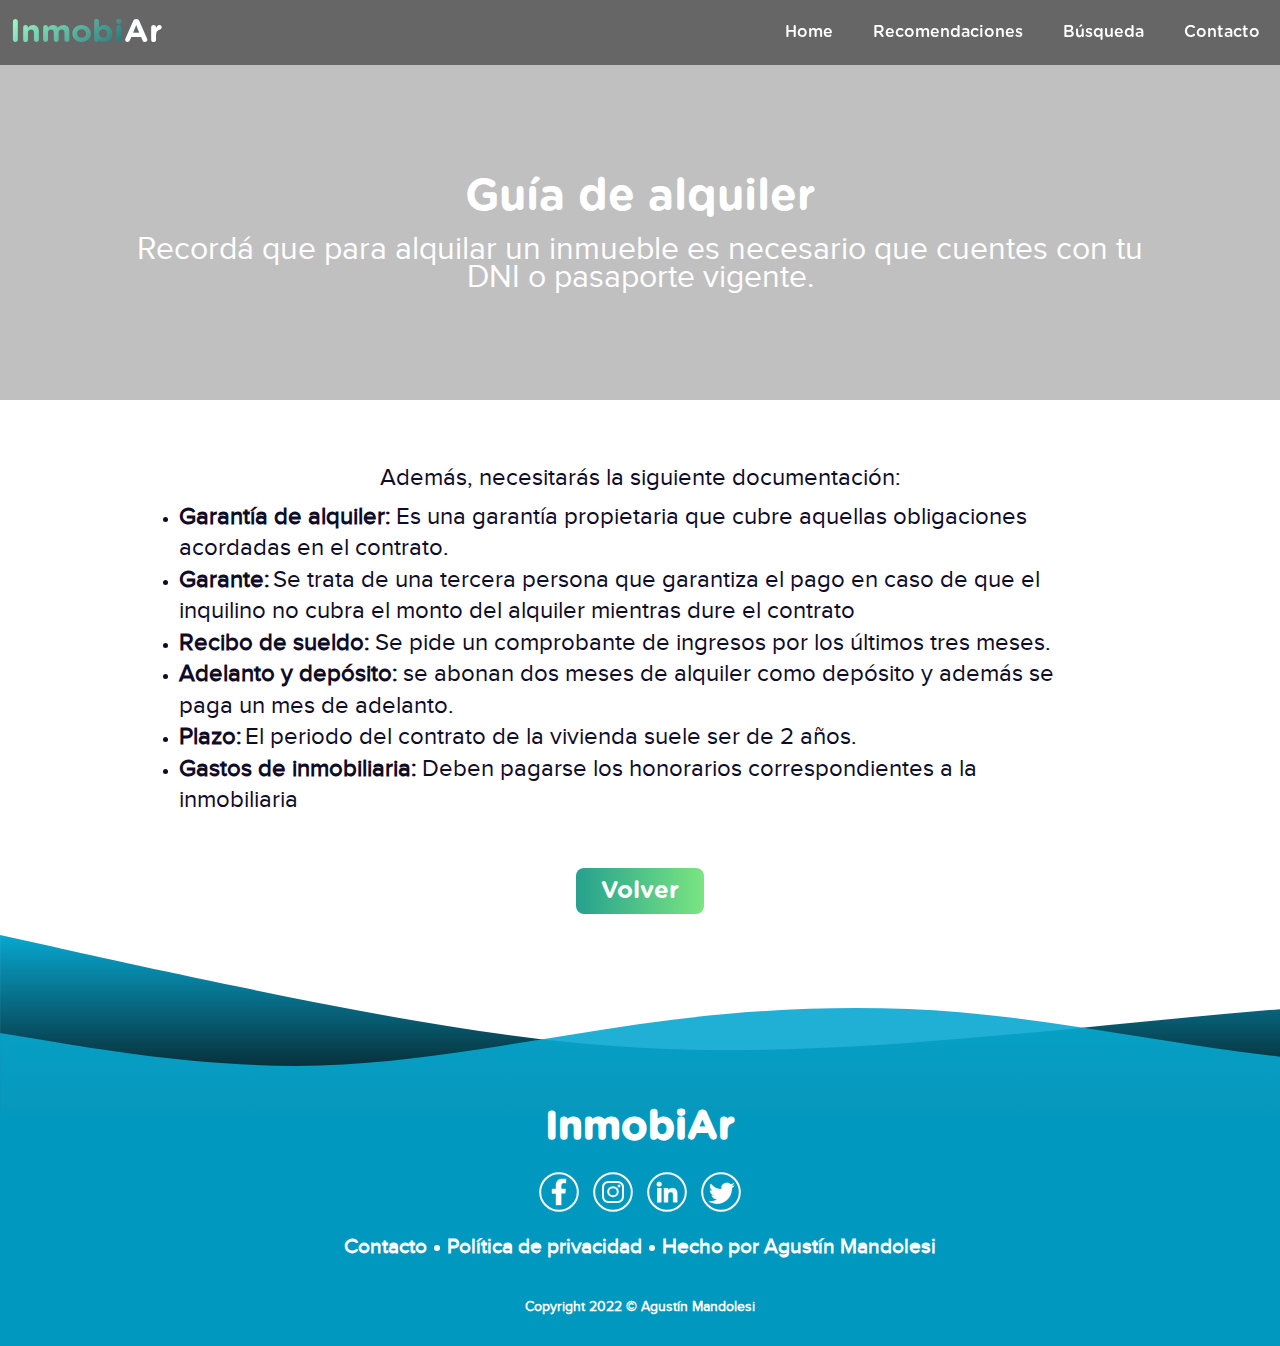
==== guia-alquiler.html @ 123ed9f2 "Add files via upload" ====
<!DOCTYPE html>
<html lang="en">

<head>
    <meta charset="UTF-8">
    <meta http-equiv="X-UA-Compatible" content="IE=edge">
    <meta name="viewport" content="width=device-width, initial-scale=1.0">
    <link rel="stylesheet" href="./inmobiarStyle.css">
    <title>Guía de alquiler</title>
</head>

<body>
    <nav>
        <a href="./index.html" class="logo">Inmobi</a>
        <input type="checkbox" id="button-checkbox">
        <label for="button-checkbox" class="button-container">
        <span id="span1"></span><span id="span2"></span><span id="span3"></span>
        </label>
        </input>
        <ul class="menu-container-desktop">
            <li><a href="./index.html">Home</a></li>
            <li><a href="./sugerencias.html">Recomendaciones</a></li>
            <li><a href="#">Búsqueda</a></li>
            <li><a href="#">Contacto</a></li>
        </ul>
    </nav>
    <section>
        <ul class="menu-container">
            <li><a href="./index.html">Home</a></li>
            <li><a href="./sugerencias.html">Recomendaciones</a></li>
            <li><a href="#">Búsqueda</a></li>
            <li><a href="#">Contacto</a></li>
        </ul>
    </section>
    <main>
        <div class="guide__image-container" id="guide__alquiler"></div>
        <div class="guide__text-container">
            <h2 class="title">Guía de alquiler</h2>
            <p>Recordá que para alquilar un inmueble es necesario que cuentes con tu DNI o pasaporte vigente.
            </p>
        </div>
        <section class="guide__container">

            <p>Además, necesitarás la siguiente documentación:
            </p>
            <ul class="guide__list">
                <li>
                    <h3>Garantía de alquiler: </h3>
                    <p>Es una garantía propietaria que cubre aquellas obligaciones acordadas en el contrato.</p>
                </li>
                <li>
                    <h3>Garante:</h3>
                    <p> Se trata de una tercera persona que garantiza el pago en caso de que el inquilino no cubra el monto del alquiler mientras dure el contrato
                    </p>
                </li>
                </li>
                <li>
                    <h3>Recibo de sueldo: </h3>
                    <p>Se pide un comprobante de ingresos por los últimos tres meses.
                    </p>
                </li>
                <li>
                    <h3>Adelanto y depósito: </h3>
                    <p>se abonan dos meses de alquiler como depósito y además se paga un mes de adelanto.
                    </p>
                </li>
                <li>
                    <h3>Plazo:</h3>
                    <p> El periodo del contrato de la vivienda suele ser de 2 años.
                    </p>
                </li>
                </li>
                <li>
                    <h3>Gastos de inmobiliaria: </h3>
                    <p>Deben pagarse los honorarios correspondientes a la inmobiliaria
                    </p>
                </li>
            </ul>
            <input type="button" onclick="location.href='./sugerencias.html'" class="button-1" value="Volver">
        </section>
    </main>
    <footer>
        <!-- svg olas pero con 96% de opacidad + background-color de #0098BE-->

        <img src="./svg/wave7.svg" class="waves-svg" alt="">
        <div class="footer__text-container">
            <h2>InmobiAr</h2>

            <div class="icon-container">
                <a href="#"><img class="social-media-icon" src="./svg/facebook-logo.svg" alt=""></a>
                <a href="#"><img class="social-media-icon" src="./svg/instagram-logo.svg" alt=""></a>
                <a href="#"><img class="social-media-icon" src="./svg/linkedin-logo.svg" alt=""></a>
                <a href="#"><img class="social-media-icon" src="./svg/twitter-logo.svg" alt=""></a>
            </div>
            <ul>
                <li>
                    <p>Contacto</p>
                </li>
                <li><svg class="divider"><circle cx="3" cy="3" r="3" fill="#fff"></circle></svg></li>
                <li>
                    <p>Política de privacidad</p>
                </li>

                <li><svg class="divider"><circle cx="3" cy="3" r="3" fill="#fff"></circle></svg></li>
                <li>
                    <p>Hecho por Agustín Mandolesi</p>
                </li>
            </ul>
            <p class="copyright">Copyright 2022 © Agustín Mandolesi</p>
        </div>
    </footer>
    <script src="main.js"></script>
</body>

</html>
---- inmobiarStyle.css ----
* {
    margin: 0;
    padding: 0;
    color: #0f0c27;
    line-height: 28.5px;
    scroll-behavior: smooth;
    scroll-margin-top: 6em;
    font-weight: 400;
}

@font-face {
    font-family: "g-bold";
    src: url(./font/GothamRounded-Bold.otf);
}

@font-face {
    font-family: "g-medium";
    src: url(./font/GothamRounded-Medium.otf);
}

@font-face {
    font-family: "nova";
    src: url(./font/FontsFree-Net-proxima_nova_reg-webfont.ttf);
}

:root {
    --mobile-logo: 2rem;
    --mobile-main-title: 2.5rem;
    --mobile-title: 1.54rem;
    --mobile-big-paragraph: 1.3rem;
    --mobile-paragraph: 1.1rem;
    --mobile-small-paragraph: 0.9rem;
    --desktop-logo: 4rem;
    --desktop-main-title: 4.5rem;
    --desktop-title: 2rem;
    --desktop-big-paragraph: 2rem;
    --desktop-paragraph: 1.5rem;
    --desktop-small-paragraph: 1.3rem;
}

.main-title {
    font-size: var(--mobile-main-title);
    font-family: "g-bold";
    line-height: 49px;
    color: #fff;
}

.title {
    font-size: var(--mobile-title);
    margin: 4% 0;
    font-family: "g-bold";
}

.subtitle {
    font-size: var(--mobile-title);
    font-family: "g-medium";
}

p {
    font-size: var(--mobile-paragraph);
    font-family: "nova";
}

.button-1,
.button-2 {
    margin: 20px;
    border: none;
    border-radius: 8px;
    padding: 0.5% 5%;
    color: #fff;
    font-family: "g-bold";
    font-size: var(--mobile-small-paragraph);
    cursor: pointer;
}


/* ============================================NAVBAR========================================= */

nav {
    position: fixed;
    display: flex;
    justify-content: space-between;
    align-items: center;
    width: 100%;
    background-color: #0007;
    padding: 4px 10px;
    height: 57px;
    z-index: 300;
    transition: background 0.5s ease-in-out;
}

.open {
    background-color: #000;
}

.menu-container-desktop {
    display: none;
}

.menu-container {
    position: fixed;
    top: 65px;
    overflow: hidden;
    max-height: 0;
    width: 100%;
    background-color: #0007;
    transition: max-height 0.5s ease-in-out, background 0.5s ease-in-out;
    padding: 0 25px;
    z-index: 500;
}

.menu-container li {
    padding: 0 0 10px;
    list-style: none;
}

.menu-container a,
.menu-container-desktop a {
    text-decoration: none;
    color: #fff;
    font-family: "g-medium";
}

.menu-container a:hover {
    color: #ddd;
}

.show {
    background-color: #000;
    padding: 0 25px;
    max-height: 180px;
}

.logo {
    text-decoration: none;
    font-size: var(--mobile-logo);
    font-family: "g-bold";
    color: transparent;
    background-image: repeating-linear-gradient(320deg, #004e64, #9fffcb);
    -webkit-background-clip: text;
}

.logo::after {
    content: "Ar";
    color: #fff;
}

#button-checkbox {
    display: none;
}

.button-container {
    position: relative;
    justify-content: center;
    align-items: center;
    cursor: pointer;
    margin: 5px 25px;
    border-radius: 15%;
    background-color: #fff;
    width: 44px;
    height: 38px;
}

.button-container #span1,
.button-container #span2,
.button-container #span3 {
    position: absolute;
    content: "";
    margin: 7px;
    width: 30px;
    height: 4px;
    background: #888;
    border-radius: 15px;
    transition: all 0.4s ease;
}

#span1 {
    top: 2px;
}

#span2 {
    top: 10px;
}

#span3 {
    top: 18px;
}

#button-checkbox:checked~.button-container #span1 {
    transform: rotate(45deg);
    top: 10px;
}

#button-checkbox:checked~.button-container #span2 {
    opacity: 0;
}

#button-checkbox:checked~.button-container #span3 {
    transform: rotate(-45deg);
    top: 10px;
}

#button-checkbox:checked~nav {
    height: 100px;
}


/* ============================================HOME========================================= */

.home__image-container {
    min-height: 680px;
    background-image: url(./img/indoor.jpg);
    background-position: 75% 50%;
    background-size: cover;
    background-repeat: no-repeat;
}

.home__text-container {
    display: block;
    position: absolute;
    text-align: center;
    top: 11%;
    margin: 5%;
    height: 76%;
}

.home__text-container h3,
.home__text-container p {
    color: #fff;
}

.home__text-container h1,
.home__text-container h3 {
    padding: 10px 30px;
}

.home__text-container p {
    margin-top: 15%;
}

.scroll-down-svg {
    height: 75px;
    margin-top: 10px;
    fill: #fff;
}

.home__image-container::after {
    content: "";
    position: absolute;
    top: 0;
    left: 0;
    background-color: #014E6470;
    min-height: 680px;
    width: 100%;
}


/* ============================================SERVICES========================================= */

.services,
.begin {
    padding: 20px;
    text-align: center;
}

.services h2 {
    margin: 4% 0;
}

.services p {
    color: #a3a3a3;
}

.services-box {
    margin: 30px 0;
}

.services-svg {
    height: 110px;
}


/* ============================================HELP========================================= */

.help {
    position: relative;
}

.help__image-container {
    min-height: 250px;
    background-image: url(./img/living-room3.jpg);
    background-repeat: no-repeat;
    background-size: cover;
    z-index: 100;
}

.help__image-container::after {
    content: "";
    background-color: #004e6465;
    position: absolute;
    top: 0;
    left: 0;
    min-height: 250px;
    width: 100%;
}

.help__text-container {
    width: 100%;
    position: absolute;
    top: 5px;
    text-align: center;
    padding: 30px 0;
}

.help__text-container h2,
.help__text-container p {
    color: #fff;
}

.button-1 {
    background-image: linear-gradient(90deg, #25A18E, #7AE582);
}

.button-2 {
    background-image: linear-gradient(90deg, #004e64, #00A5CF);
    padding: 0.5% 6%;
}


/* ============================================FOOTER========================================= */

footer {
    display: flex;
    flex-direction: column;
}

.waves-svg {
    opacity: 97%;
    z-index: 50;
}

.footer__text-container {
    position: relative;
    background-color: #0098BE;
    min-height: 80px;
    z-index: 100;
    padding: 20px;
    text-align: center;
}

.footer__text-container p {
    color: #fff;
    margin: 2% 0;
    font-weight: 600;
}

.footer__text-container li>p {
    font-size: var(--mobile-big-paragraph);
}

.footer__text-container h2 {
    text-align: center;
    color: #fff;
    font-weight: 900;
    margin-bottom: 5%;
    font-size: var(--mobile-main-title);
    font-family: "g-bold";
}

.divider {
    display: none;
}

.footer__text-container ul li {
    list-style: none;
}

.social-media-icon {
    height: 40px;
    margin: 5px;
}

.copyright {
    font-size: var(--mobile-small-paragraph);
}


/* ======================================================================= */


/* ===============================Página de sugerencias=============================== */


/* ======================================================================= */

.sugestions__text-container,
.guide__container {
    display: inline-block;
    position: relative;
    text-align: center;
    top: 20px;
    margin: 5%;
}

.sugestions__text-container p {
    color: #a3a3a3;
}

.sugestions__container {
    margin: 80px 9%;
    display: flex;
    flex-direction: column;
    gap: 35px;
}

.sugestions__single-container {
    display: flex;
    flex-direction: column;
    align-items: center;
    box-shadow: 0px 10px 20px -7px #000000;
    border-radius: 15px;
}

.sugestions__single-container h2 {
    margin-top: 3%;
    font-size: 22px;
}

.sugestions__single-container input {
    margin: 10px 10px 15px;
}

.sugestion__image-container {
    background-size: cover;
    background-repeat: no-repeat;
    overflow: hidden;
    min-height: 200px;
    background-size: 120%;
    background-position: -20 -60px;
    border-radius: 15px 15px 0 0;
    width: 100%;
}

#alquiler {
    background-image: url(./img/alquiler3.jpg);
    direction: rtl;
    background-size: 130%;
    background-position: -60px -10px;
}

#venta {
    background-image: url(./img/recibirllaves.jpg);
    background-position: -50px;
    background-size: 140%;
    background-position: -20px -15px;
}

#compra {
    background-image: url(./img/alquiler.jpg);
    background-size: 120%;
    background-position: -20px 0;
}


/* ======================================================================= */


/* ===============================Páginas de guías=============================== */


/* ======================================================================= */

.guide__image-container {
    background-size: cover;
    background-repeat: no-repeat;
    height: 300px;
}

#guide__alquiler {
    background-image: url(./img/alquiler3.jpg);
}

#guide__compra {
    background-image: url(./img/alquiler.jpg);
}

#guide__venta {
    background-image: url(./img/recibirllaves.jpg);
}

.guide__image-container::after {
    content: "";
    position: absolute;
    top: 0;
    left: 0;
    background-color: #1114;
    min-height: 300px;
    width: 100%;
}

.guide__text-container {
    position: absolute;
    top: 100px;
    padding: 0 5%;
    text-align: center;
}

.guide__text-container h2,
.guide__text-container p {
    color: #fff;
}

.guide__container {
    position: relative;
    display: flex;
    flex-direction: column;
    align-items: center;
    top: -1px;
    text-align: left;
}

.guide__list {
    position: relative;
    text-align: left;
    margin: 1% 5%;
}

.guide__list h3 {
    display: inline;
    font-family: "nova";
    font-weight: bold;
}

.guide__list p {
    display: inline;
}


/* ======================================CAMBIO DE PANTALLA================================= */

@media screen and (min-width: 768px) and (min-height: 500px) {
    .main-title {
        font-size: var(--desktop-main-title);
        line-height: 80px;
    }
    .title {
        font-size: var(--desktop-title);
        margin: 2% 0;
    }
    .subtitle {
        font-size: var(--desktop-title);
    }
    p {
        font-size: var(--desktop-paragraph);
    }
    .button-1,
    .button-2 {
        margin-top: 4%;
        padding: 9px 25px;
        font-size: var(--desktop-paragraph);
    }
    /* ============================================NAVBAR========================================= */
    .button-container {
        display: none;
    }
    .menu-container-desktop {
        display: flex;
        gap: 40px;
        padding: 0 30px;
        height: 100%;
        align-items: center;
    }
    .menu-container-desktop li {
        list-style: none;
    }
    .menu-container-desktop a {
        position: relative;
    }
    .menu-container-desktop a::after {
        content: "";
        position: absolute;
        background-image: linear-gradient(90deg, #25A18E, #7AE582);
        padding: 0 0 3px;
        width: 0;
        transition: width 0.4s;
        top: 20px;
        left: 0px;
    }
    .menu-container-desktop a:hover::after {
        width: 100%;
    }
    /* ============================================HOME========================================= */
    .home__text-container {
        top: 10%;
    }
    .home__text-container p {
        margin-top: 8%;
    }
    .scroll-down-svg {
        height: 100px;
    }
    /* ============================================SERVICES========================================= */
    .services__box-container {
        display: grid;
        grid-template-rows: repeat(2, 1fr);
        grid-template-columns: repeat(2, 1fr);
        gap: 60px 0;
        margin: 5% 14%;
    }
    .services-box {
        margin: 0;
    }
    .services-box h3 {
        margin: 5% 0;
    }
    .services-box p {
        font-size: var(--desktop-small-paragraph);
    }
    .services h2 {
        margin: 2%;
    }
    .services p {
        margin: 0 15%;
    }
    /* ============================================HELP========================================= */
    .help__image-container {
        background-attachment: fixed;
        background-position: 0 -50px;
        min-height: 320px;
    }
    .help__image-container::after {
        min-height: 320px;
    }
    .help__text-container {
        padding: 45px 0 0;
    }
    /* ============================================FOOTER========================================= */
    .divider {
        display: inline;
        height: 6px;
        width: 6px;
    }
    .footer__text-container {
        padding: 0;
    }
    .footer__text-container ul {
        display: flex;
        flex-direction: row;
        justify-content: center;
        align-items: center;
        gap: 7px;
    }
    .footer__text-container li>p {
        font-size: var(--desktop-small-paragraph);
    }
    .footer__text-container h2 {
        margin-bottom: 2%;
    }
    .copyright {
        font-size: var(--mobile-small-paragraph);
    }
    /* ======================================================================= */
    /* ===============================Página de sugerencias=============================== */
    /* ======================================================================= */
    .sugestions__text-container p {
        margin: 0 15%;
    }
    .sugestions__container {
        flex-direction: row;
        flex-wrap: wrap;
        justify-content: center;
    }
    .sugestion__image-container {
        height: 100px;
    }
    .sugestions__single-container {
        width: 270px;
    }
    .sugestions__single-container h2 {
        margin-top: 3%;
    }
    .sugestions__single-container input {
        font-size: 16px;
        padding: 3px 17px;
    }
    /* ======================================================================= */
    /* ===============================Páginas de guías=============================== */
    /* ======================================================================= */
    .guide__text-container {
        margin: 0;
        top: 160px;
    }
    .guide__text-container h2 {
        font-size: 44px;
    }
    .guide__text-container p {
        font-size: 32px;
        margin: 0 5%;
    }
    .guide__image-container {
        background-position: 0 0;
        height: 400px;
    }
    .guide__image-container::after {
        min-height: 400px;
    }
    .guide__container {
        margin: 5% 10% 0;
    }
    .guide__list h3 {
        font-size: 24px;
    }
}
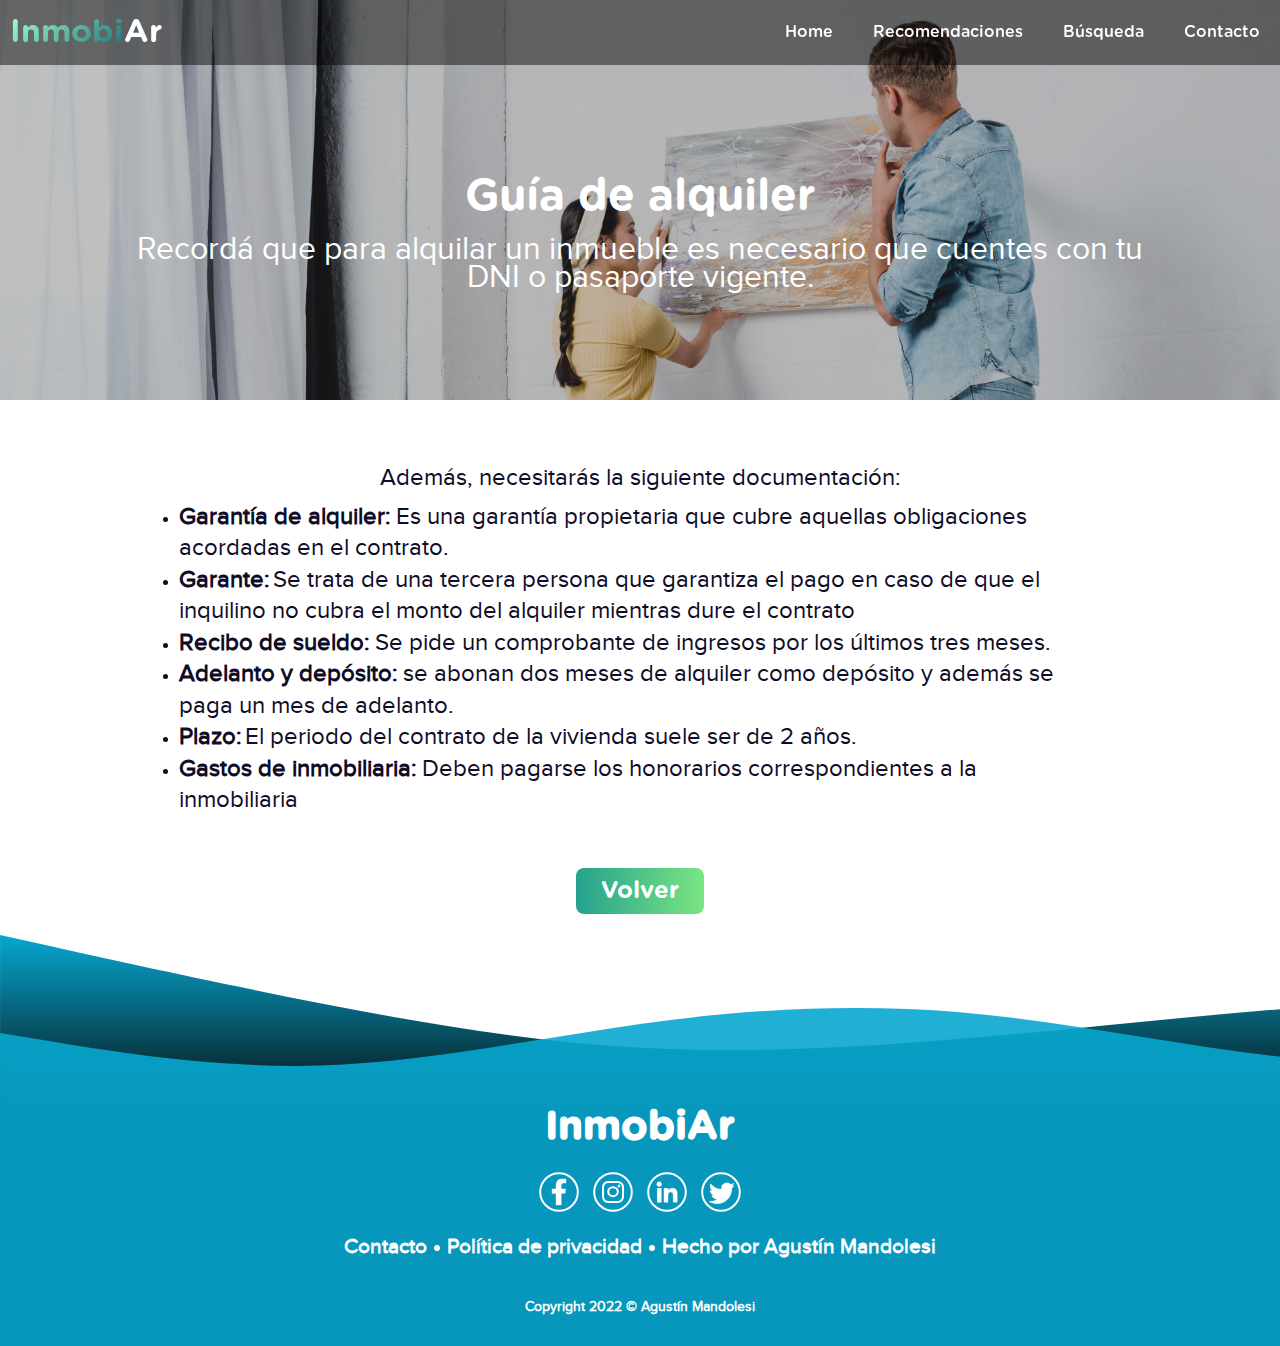
==== commit c1c0f6f3: "Add files via upload" ====
--- a/guia-alquiler.html
+++ b/guia-alquiler.html
@@ -20,7 +20,7 @@
         <ul class="menu-container-desktop">
             <li><a href="./index.html">Home</a></li>
             <li><a href="./sugerencias.html">Recomendaciones</a></li>
-            <li><a href="#">Búsqueda</a></li>
+            <li><a href="./busqueda.html">Búsqueda</a></li>
             <li><a href="#">Contacto</a></li>
         </ul>
     </nav>
--- a/inmobiarStyle.css
+++ b/inmobiarStyle.css
@@ -341,7 +341,7 @@
 
 .footer__text-container {
     position: relative;
-    background-color: #0098BE;
+    background-color: #0897bc;
     min-height: 80px;
     z-index: 100;
     padding: 20px;
@@ -398,7 +398,7 @@
     display: inline-block;
     position: relative;
     text-align: center;
-    top: 20px;
+    top: 40px;
     margin: 5%;
 }
 
@@ -533,6 +533,119 @@
 
 .guide__list p {
     display: inline;
+}
+
+
+/* ======================================================================= */
+
+
+/* ===============================Página de búsqueda=============================== */
+
+
+/* ======================================================================= */
+
+.search {
+    display: block;
+}
+
+.search__image-container {
+    background-image: url(./img/indoor2.jpg);
+    background-size: cover;
+    background-repeat: no-repeat;
+    background-position: 35% 0;
+    height: 470px;
+    width: 100%;
+}
+
+.search__image-container::after {
+    position: absolute;
+    content: "";
+    top: 0;
+    left: 0;
+    width: 100%;
+    height: 470px;
+    background-color: #1114;
+}
+
+.search__form-container {
+    height: 470px;
+    top: 110px;
+    padding: 3%;
+    display: flex;
+    justify-content: center;
+    position: absolute;
+}
+
+.search__form {
+    height: 200px;
+    display: flex;
+    flex-wrap: wrap;
+    justify-content: center;
+    background-color: #0007;
+    border-radius: 13px;
+    padding: 5% 2%;
+}
+
+.search__form h2 {
+    color: #fff;
+}
+
+.search__selectors {
+    display: inline-block;
+    width: 100%;
+}
+
+.option-selector {
+    height: 42px;
+    font-family: 'g-medium';
+    font-size: 15px;
+    border-radius: 5px;
+    padding: 0 6px;
+    width: 49%;
+    background-color: #fff;
+}
+
+.property-selector {
+    height: 42px;
+    font-family: 'g-medium';
+    font-size: 15px;
+    border-radius: 5px;
+    padding: 0 6px;
+    width: 49%;
+    background-color: #fff;
+}
+
+.property-selector option,
+.option-selector option {
+    font-family: 'nova';
+    background-color: #fff;
+}
+
+.search__search-bar {
+    display: inline-block;
+    margin: 15px 0;
+    width: 100%;
+}
+
+.search__search-bar input {
+    padding: 2px 5px;
+    border-radius: 5px;
+    font-size: 15px;
+    height: 40px;
+    border: none;
+    width: 73%;
+}
+
+.search__search-bar button {
+    height: 44px;
+    margin: 0;
+    padding: 0;
+    width: 20%;
+}
+
+.selling-option {
+    padding: 12% 10%;
+    text-align: center;
 }
 
 
@@ -710,4 +823,24 @@
     .guide__list h3 {
         font-size: 24px;
     }
+    /* ======================================================================= */
+    /* ===============================Página de búsqueda=============================== */
+    /* ======================================================================= */
+    .search__form-container {
+        height: 470px;
+        width: 100%;
+        padding: 0;
+        padding-top: 120px;
+        justify-content: center;
+        top: 0;
+    }
+    .search__form {
+        padding: 3%;
+    }
+    .selling-option {
+        padding: 4%;
+    }
+    .selling-option button {
+        margin: 3%;
+    }
 }